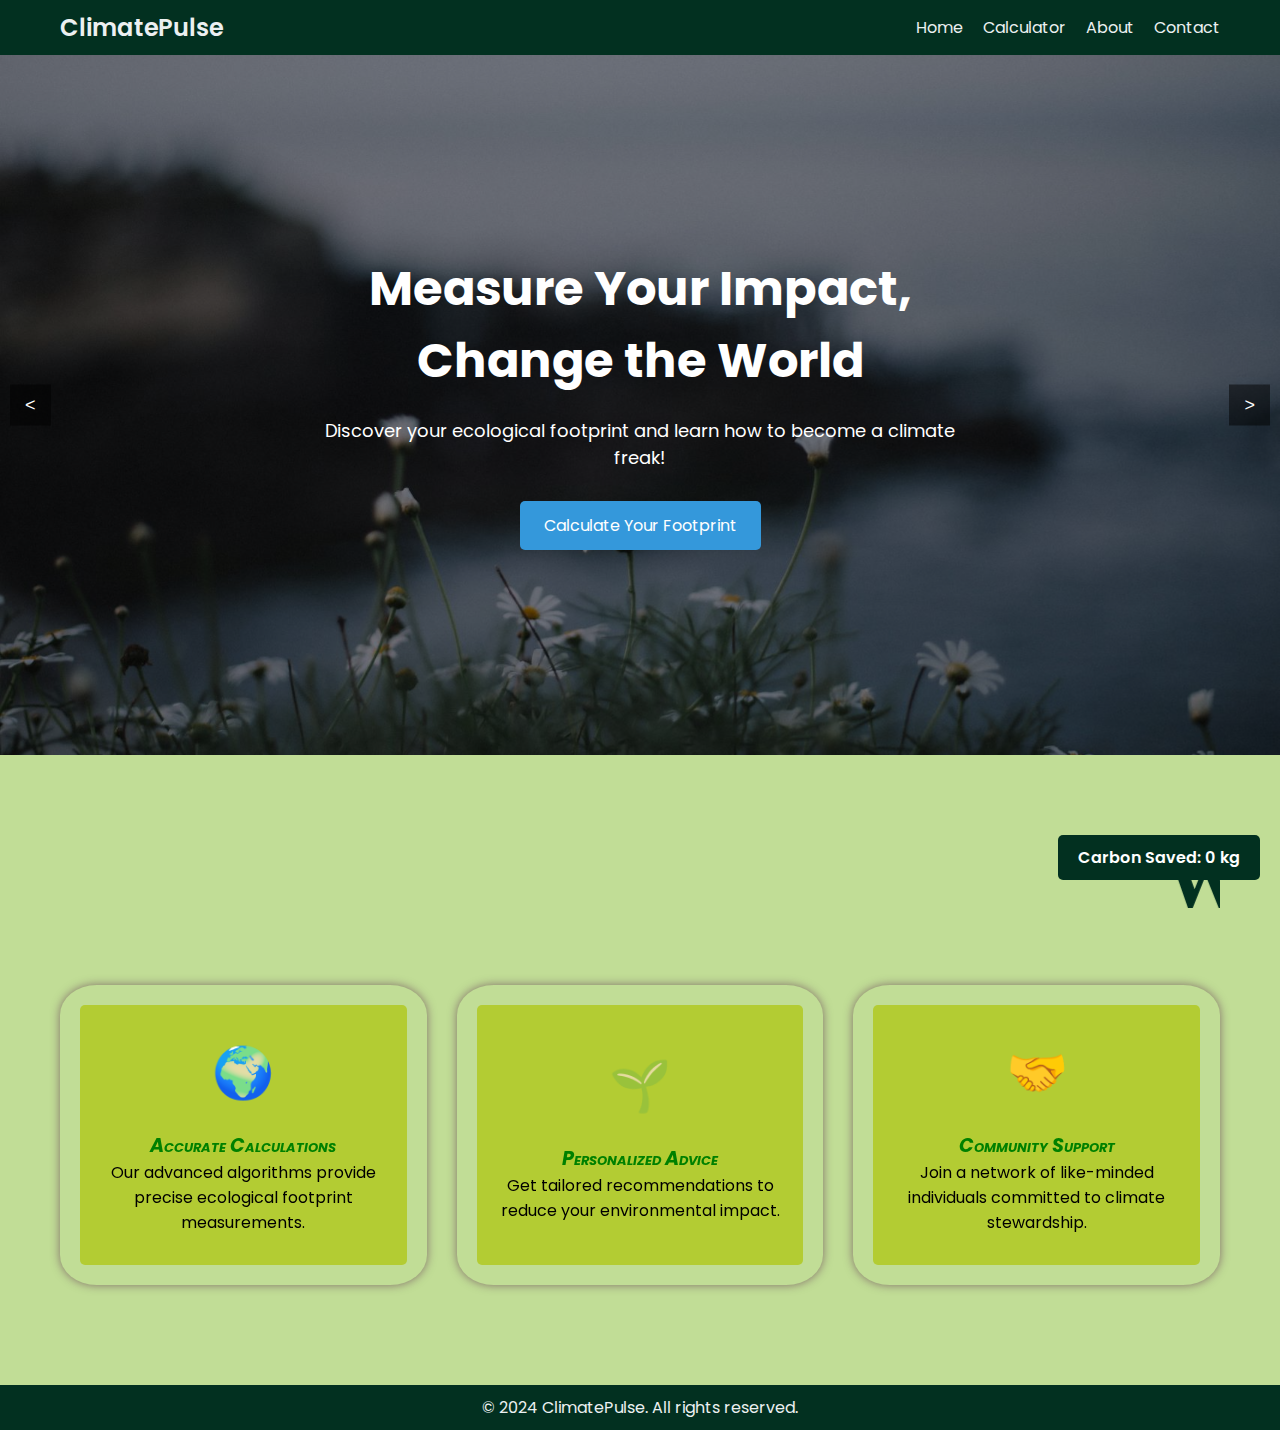
==== public/index.html @ 7de5d2ac "Initial Commit" ====
<!DOCTYPE html>
<html lang="en">
<head>
    <meta charset="UTF-8">
    <meta name="viewport" content="width=device-width, initial-scale=1.0">
    <title>ClimatePlus - Your Climate Impact Hub</title>
    <link rel="stylesheet" href="./styles/index.css">
</head>
<body>
    <header>
        <div class="container">
            <nav>
                <div class="logo">ClimatePulse</div>
                <ul class="nav-links">
                    <li><a href="index.html">Home</a></li>
                    <li><a href="calculator.html">Calculator</a></li>
                    <li><a href="about.html">About</a></li>
                    <li><a href="#contact">Contact</a></li>
                </ul>
            </nav>
        </div>
    </header>

    <section class="hero">
        <div class="hero-slider">
            <div class="slide active">
                <img src="/assests/slider01.jpg" alt="Nature">
            </div>
            <div class="slide">
                <img src="/assests/Slider2.jpg" alt="Climate">
            </div>
            <div class="slide">
                <img src="/assests/slider4.jpg" alt="Sustainability">
            </div>
            <div class="slide">
                <img src="/assests/slider3.jpg" alt="Sustainability">
            </div>
            <div class="slide">
                <img src="/assests/slider5.jpg" alt="Sustainability">
            </div>
           
        </div>
        <div class="hero-content">
            <h1>Measure Your Impact, Change the World</h1>
            <p>Discover your ecological footprint and learn how to become a climate freak!</p>
            <a href="calculator.html" class="cta-button">Calculate Your Footprint</a>
        </div>
        <button class="slider-button prev">&lt;</button>
        <button class="slider-button next">&gt;</button>
    </section>

    <section class="features">
        <div class="container">
            <h2><marquee>Why Choose ClimatePulse?</marquee></h2>
            <div class="feature-grid">
                <div class="feature-item flip-card">
                    <div class="flip-card-inner">
                        <div class="flip-card-front">
                            <div class="feature-icon">🌍</div>
                            <h3>Accurate Calculations</h3>
                            <p>Our advanced algorithms provide precise ecological footprint measurements.</p>
                        </div>
                        <div class="flip-card-back">
                            <p>Learn more about our calculation methods and data sources.</p>
                        </div>
                    </div>
                </div>
                <a href="about.html" class="feature-item flip-card">
                    <div class="flip-card-inner">
                        <div class="flip-card-front">
                            <div class="feature-icon">🌱</div>
                            <h3>Personalized Advice</h3>
                            <p>Get tailored recommendations to reduce your environmental impact.</p>
                        </div>
                        <div class="flip-card-back">
                            <p>Discover how we create customized eco-friendly suggestions just for you.</p>
                        </div>
                    </div>
                </a>
        
                <div class="feature-item flip-card">
                    <div class="flip-card-inner">
                        <div class="flip-card-front">
                            <div class="feature-icon">🤝</div>
                            <h3>Community Support</h3>
                            <p>Join a network of like-minded individuals committed to climate stewardship.</p>
                        </div>
                        <div class="flip-card-back">
                            <p>Connect with others and share your sustainability journey.</p>
                        </div>
                    </div>
                </div>
            </div>
        </div>
    </section>

    <div id="globeContainer"></div>

    <footer>
        <div class="container">
            <p>&copy; 2024 ClimatePulse. All rights reserved.</p>
        </div>
    </footer>

    <div id="carbon-counter">
        Carbon Saved: <span id="carbon-value">0</span> kg
    </div>

    <script src="./scripts/index.js"></script>
    <script src="https://cdnjs.cloudflare.com/ajax/libs/three.js/r128/three.min.js"></script>
</body>
</html>
---- public/styles/index.css ----
@import url('https://fonts.googleapis.com/css2?family=Poppins:wght@300;400;600&display=swap');

* {
    margin: 0;
    padding: 0;
    box-sizing: border-box;
}

body {
    font-family: 'Poppins', sans-serif;
    background-color: rgba(218, 224, 203, 0.849);
    color: #333;
    
}

.container {
    max-width: 1200px;
    margin: 0 auto;
    padding: 0 20px;
}

header {
    background-color:#023020;
    color: #ecf0f1;
    padding: 10px 0;
}

nav {
    display: flex;
    justify-content: space-between;
    align-items: center;
}

.logo {
    font-size: 24px;
    font-weight: 600;
}

.nav-links {
    list-style: none;
    display: flex;
}

.nav-links li {
    margin-left: 20px;
}

.nav-links a {
    color: #ecf0f1;
    text-decoration: none;
    transition: color 0.3s ease;
}

.nav-links a:hover {
    color: #276122e2;
}

.hero {
    height: 700px;
    position: relative;
    overflow: hidden;
}

.hero-slider {
    width: 100%;
    height: 100%;
}

.slide {
    position: absolute;
    top: 0;
    left: 0;
    width: 100%;
    height: 100%;
    opacity: 0;
    transition: opacity 0.5s ease-in-out;
}

.slide.active {
    opacity: 1;
}

.slide img {
    width: 100%;
    height: 100%;
    object-fit: cover;
}

.hero-content {
    position: absolute;
    top: 50%;
    left: 50%;
    transform: translate(-50%, -50%);
    text-align: center;
    color: #fff;
    z-index: 2;
}

.hero::before {
    content: '';
    position: absolute;
    top: 0;
    left: 0;
    right: 0;
    bottom: 0;
    background-color: rgba(0, 0, 0, 0.5);
    z-index: 1;
}

.slider-button {
    position: absolute;
    top: 50%;
    transform: translateY(-50%);
    background-color: rgba(0, 0, 0, 0.5);
    color: #fff;
    border: none;
    padding: 10px 15px;
    font-size: 18px;
    cursor: pointer;
    z-index: 3;
}

.slider-button.prev {
    left: 10px;
}

.slider-button.next {
    right: 10px;
}

.hero h1 {
    font-size: 48px;
    margin-bottom: 20px;
}

.hero p {
    font-size: 18px;
    margin-bottom: 30px;
}

.cta-button {
    display: inline-block;
    background-color: #3498db;
    color: #fff;
    padding: 12px 24px;
    border-radius: 5px;
    text-decoration: none;
    transition: background-color 0.3s ease;
}

.cta-button:hover {
    background-color: #2980b9;
}

.features {
    padding: 80px 0;
    background-color: #c1dd96;
    background-blend-mode:color-dodge;
}
h2{
    font-family: 'Times New Roman', Times, serif;
    font-size: 80px;
    color: #023020;
    
}
marquee{
    scrolldelay: 10px;
}
h3{
    font-size: larger;
    font-style: italic;
    font-variant: small-caps;
    color:#29102ee2;
}

.features h2 {
    text-align: center;
    margin-bottom: 40px;
}

.feature-grid {
    display: flex;
    justify-content: space-between;
    flex-wrap: wrap;
}

.feature-item {
    text-align: center;
    padding: 20px;
    height: 800px;
    max-width: 800px;
    background-color: #f9f9f9;
    border-radius: 10%;
    transition: transform 0.3s ease;
}
.feature-item:hover {
    transform: translateY(-5px);
    
    box-shadow: 0 0 20px rgba(165, 244, 74, 0.8);
}

.feature-icon {
    font-size: 50px;
    margin-bottom: 20px;
    animation: pulse 1s infinite;
}

@keyframes pulse {
    0% {
        transform: scale(1);
    }
    50% {
        transform: scale(1.1);
    }
    100% {
        transform: scale(1);
    }
}

footer {
    
    color: #ecf0f1;
    padding: 10px 0;
    text-align: center;
    background-color: #023020;
}

#carbon-counter {
    position: fixed;
    bottom: 20px;
    right: 20px;
    background-color: #023020;
    color: #fff;
    padding: 10px 20px;
    border-radius: 5px;
    font-weight: 600;
}

.feature-item.flip-card {
    perspective: 1000px;
    background-color: transparent;
    width: calc(33.33% - 20px);
    height: 300px;
    margin-bottom: 20px;
    
    box-shadow: 0 0 10px rgba(67, 4, 62, 0.5);
    transition: box-shadow 0.3s ease;
    }
    
    
    
    


.flip-card-inner {
    position: relative;
    width: 100%;
    height: 100%;
    text-align: center;
    transition: transform 0.6s;
    transform-style: preserve-3d;
}

.feature-item.flip-card:hover .flip-card-inner {
    transform: rotateY(180deg);
    
}

.flip-card-front, .flip-card-back {
    position: absolute;
    width: 100%;
    height: 100%;
    backface-visibility: hidden;
    display: flex;
    flex-direction: column;
    justify-content: center;
    align-items: center;
    padding: 20px;
    border-radius: 5px;
    box-shadow: greenyellow;
}

.flip-card-front {
    background-color: #b3cc33;
    color: black;
}

.flip-card-back {
    background-color: #59b929;
    color: white;
    transform: rotateY(180deg);
}

h3 {
    margin: 0;
    color: green;
}

@media (max-width: 768px) {
    .feature-item.flip-card {
        width: 100%;
    }
}


.nav-links a {
    position: relative;
}

.nav-links a::after {
    content: '';
    position: absolute;
    bottom: -5px;
    left: 0;
    width: 0;
    height: 2px;
    background-color: #98db34;
    transition: width 0.3s ease;
}

.nav-links a:hover::after {
    width: 100%;
}

.cta-button {
    position: relative;
    overflow: hidden;
}

.cta-button::before {
    content: '';
    position: absolute;
    top: 0;
    left: -100%;
    width: 100%;
    height: 100%;
    background-color: rgba(255, 255, 255, 0.2);
    transition: left 0.3s ease;
}

.cta-button:hover::before {
    left: 100%;
}

#carbon-counter {
    cursor: pointer;
    transition: transform 0.3s ease;
}

#carbon-counter:hover {
    transform: scale(1.1);
}
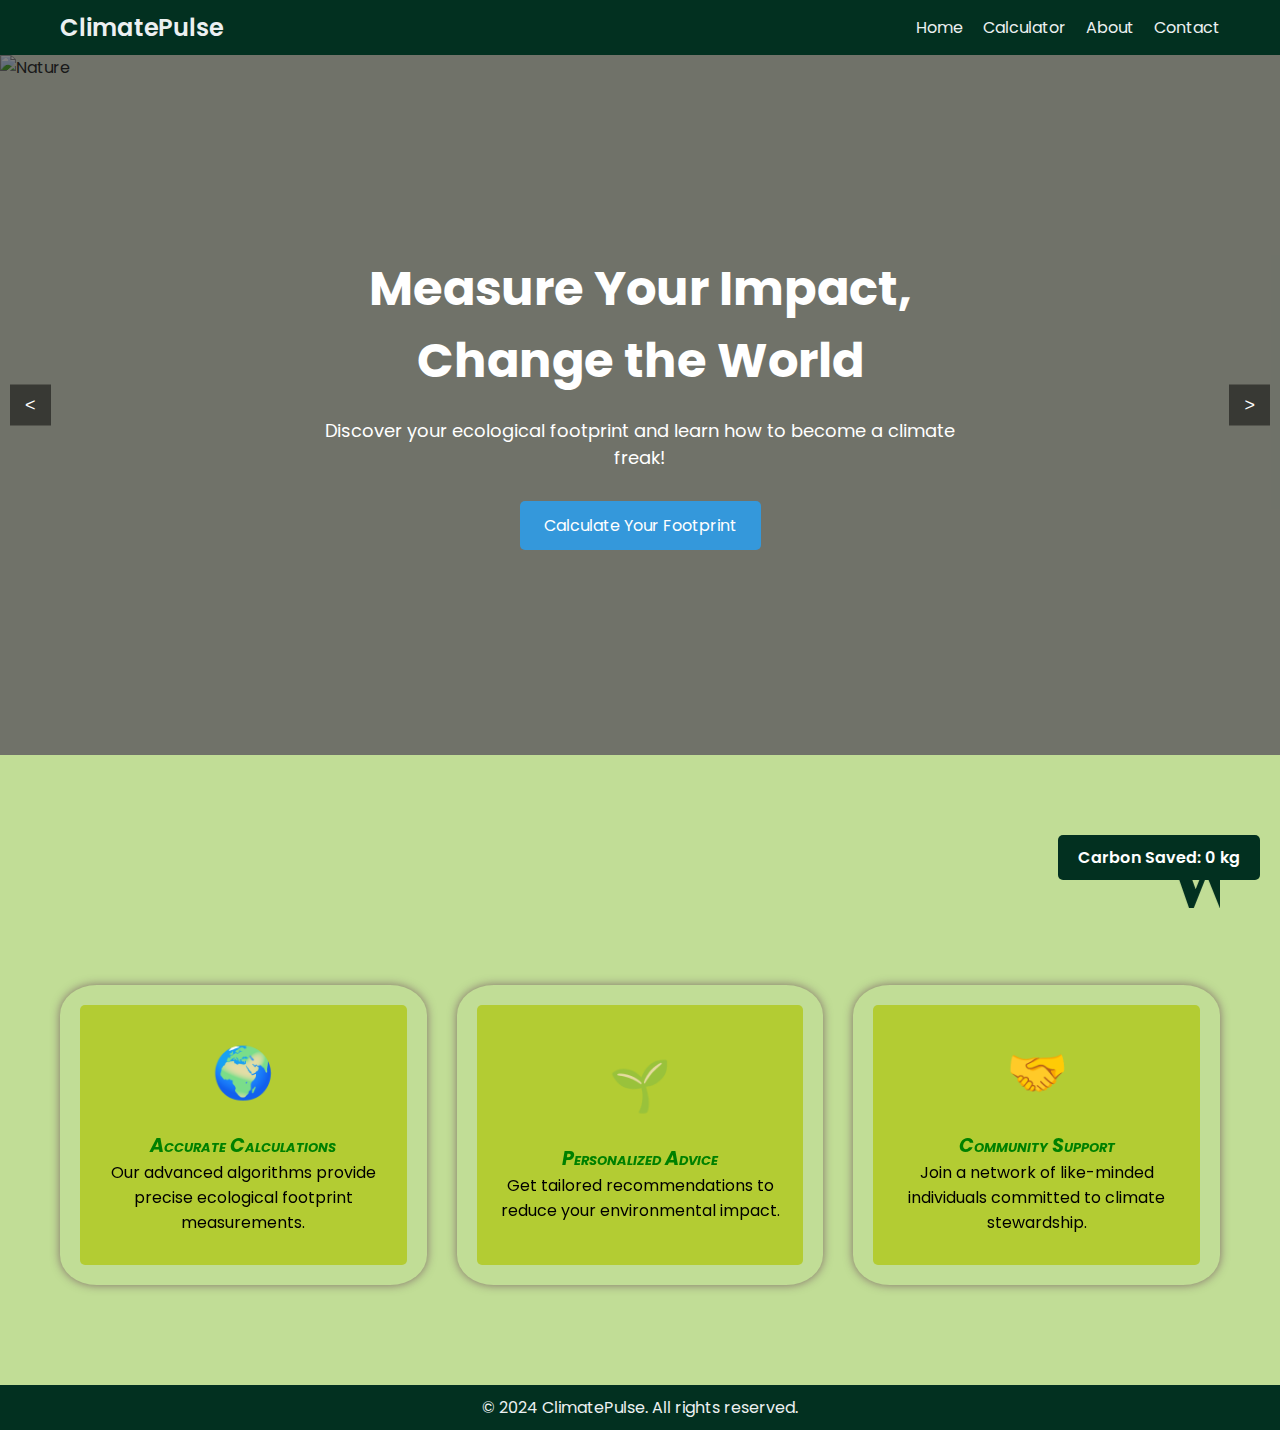
==== commit 876465e0: "issue fixed" ====
--- a/public/index.html
+++ b/public/index.html
@@ -25,19 +25,19 @@
     <section class="hero">
         <div class="hero-slider">
             <div class="slide active">
-                <img src="/assests/slider01.jpg" alt="Nature">
+                <img src="/public/assests/slider01.jpg" alt="Nature">
             </div>
             <div class="slide">
-                <img src="/assests/Slider2.jpg" alt="Climate">
+                <img src="/public/assests/Slider2.jpg" alt="Climate">
             </div>
             <div class="slide">
-                <img src="/assests/slider4.jpg" alt="Sustainability">
+                <img src="/public/assests/slider4.jpg" alt="Sustainability">
             </div>
             <div class="slide">
-                <img src="/assests/slider3.jpg" alt="Sustainability">
+                <img src="/public/assests/slider3.jpg" alt="Sustainability">
             </div>
             <div class="slide">
-                <img src="/assests/slider5.jpg" alt="Sustainability">
+                <img src="/public/assests/slider5.jpg" alt="Sustainability">
             </div>
            
         </div>
